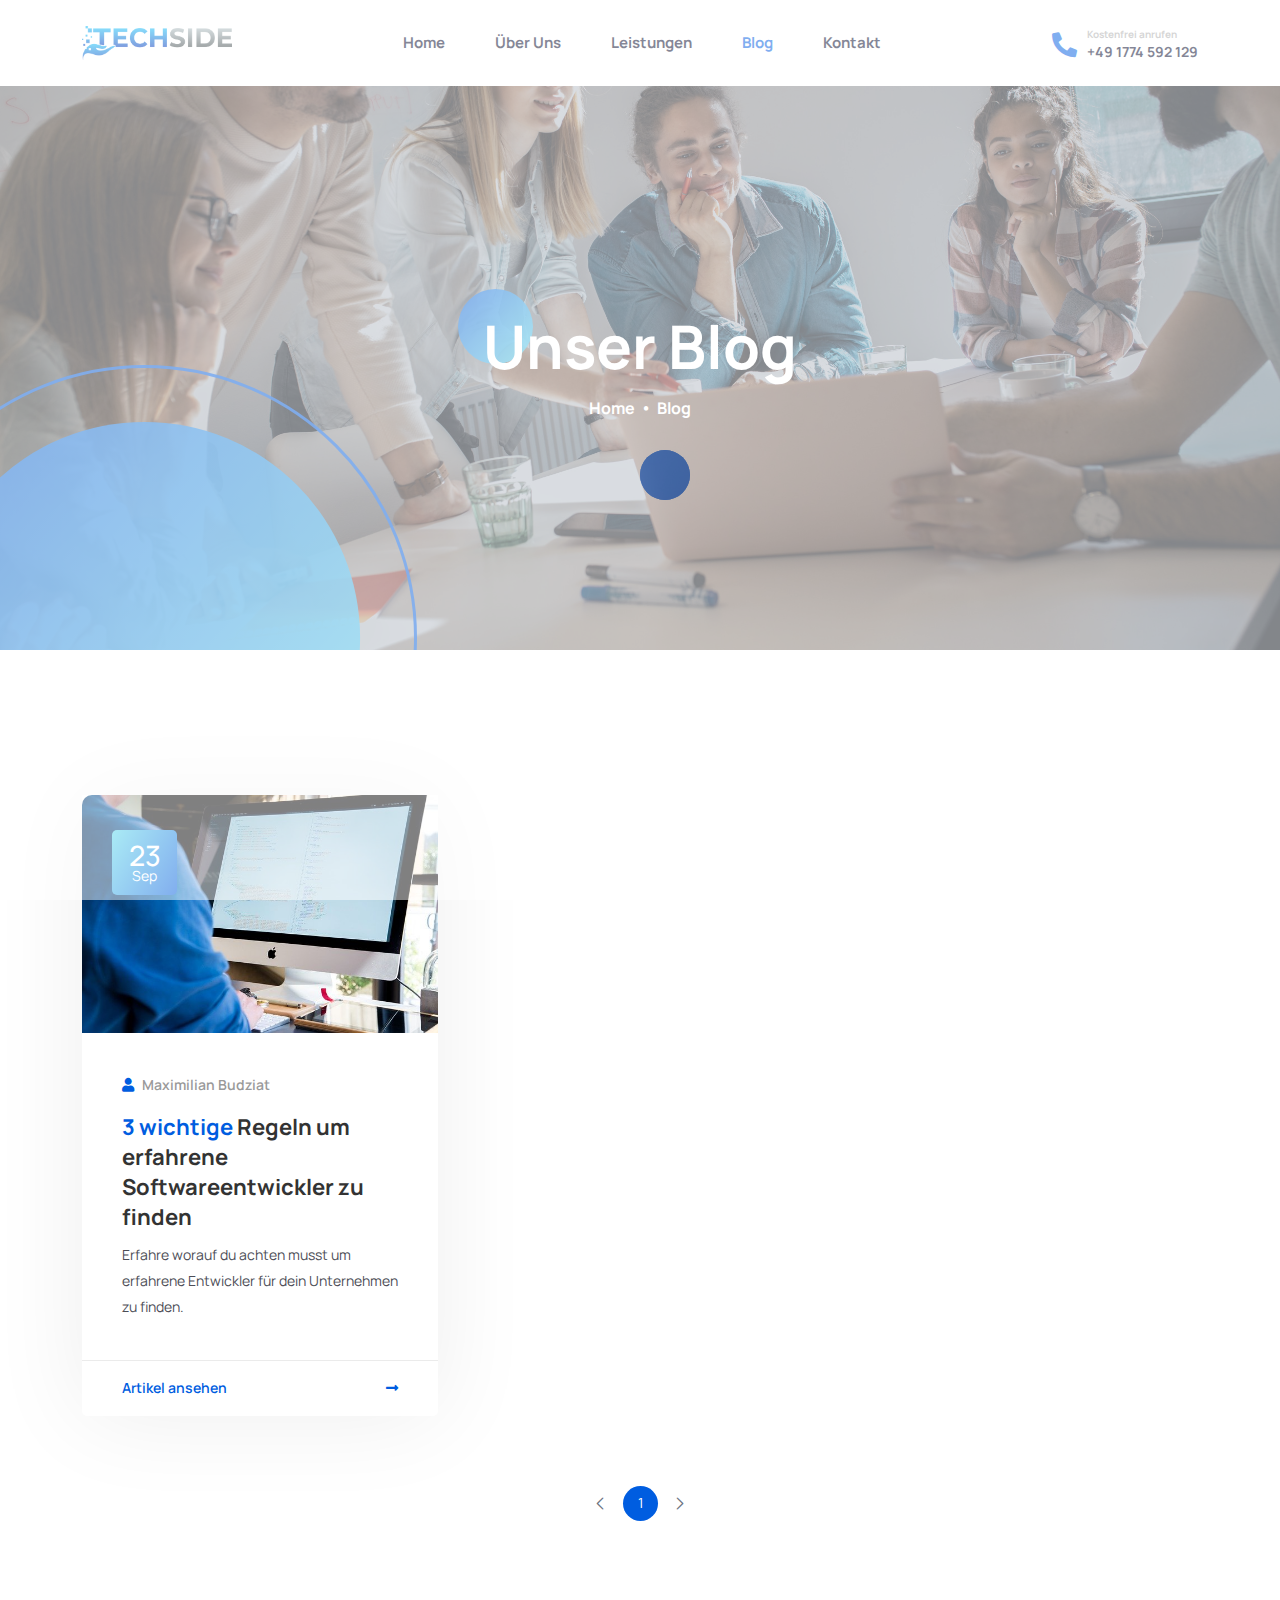
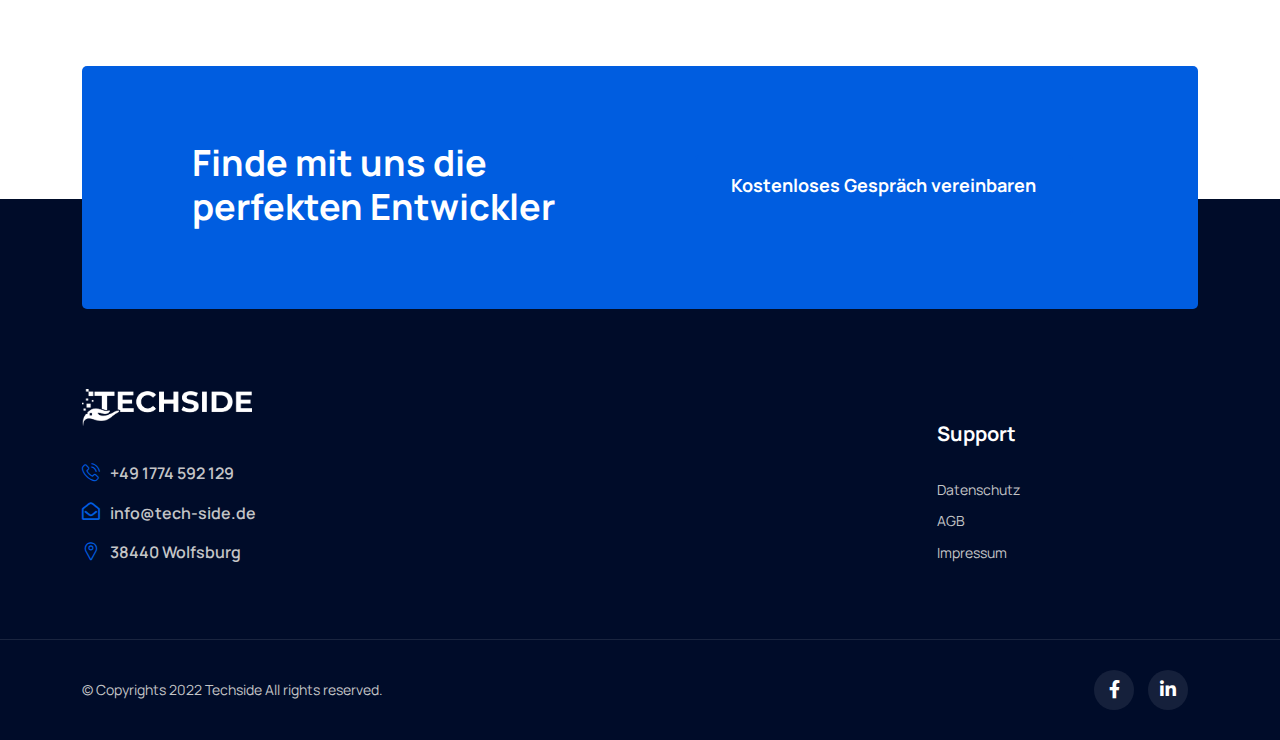
==== blog.html @ 286a384b "upload new files" ====
<!DOCTYPE html>
<html class="no-js" lang="en">
  <head>
    <meta charset="utf-8" />
    <meta http-equiv="x-ua-compatible" content="ie=edge" />
    <title>Techside - Wir vermitteln IT Fachkräfte</title>
    <meta name="robots" content="noindex, follow" />
    <meta name="description" content="" />
    <meta
      name="viewport"
      content="width=device-width, initial-scale=1, shrink-to-fit=no"
    />
    <!-- Favicon -->
    <link
      rel="shortcut icon"
      type="image/x-icon"
      href="assets/images/logo-favicon/favicon/favicon-32x32.png"
    />

    <!-- CSS
	============================================ -->

    <!-- Icon Font CSS -->
    <link rel="stylesheet" href="assets/css/plugins/all.min.css" />
    <link rel="stylesheet" href="assets/css/plugins/flaticon.css" />

    <!-- Plugins CSS -->
    <link rel="stylesheet" href="assets/css/plugins/bootstrap.min.css" />
    <link rel="stylesheet" href="assets/css/plugins/swiper-bundle.min.css" />
    <link rel="stylesheet" href="assets/css/plugins/aos.css" />
    <link rel="stylesheet" href="assets/css/plugins/magnific-popup.css" />

    <!-- Main Style CSS -->
    <link rel="stylesheet" href="assets/css/style.css" />

    <!--====== Use the minified version files listed below for better performance and remove the files listed above ======-->
    <!-- <link rel="stylesheet" href="assets/css/vendor/plugins.min.css">
    <link rel="stylesheet" href="assets/css/style.min.css"> -->
  </head>
  <body>
    <div class="main-wrapper">
      <!-- Preloader start -->
      <div id="preloader">
        <div class="preloader">
          <span></span>
          <span></span>
        </div>
      </div>
      <!-- Preloader End -->
      <!-- Header Start  -->
      <div id="header" class="section header-section transparent-header">
        <div class="container">
          <!-- Header Wrap Start  -->
          <div class="header-wrap">
            <div class="header-logo">
              <a href="index.html"
                ><img
                  src="assets/images/logo-favicon/Transparent background 1.png"
                  alt=""
              /></a>
            </div>

            <div class="header-menu d-none d-lg-block">
              <ul class="main-menu">
                <li>
                  <a href="index.html">Home</a>
                </li>
                <li>
                  <a href="index.html#about-us">Über uns</a>
                </li>
                <li>
                  <a href="index.html#work">Leistungen</a>
                </li>
                <li class="active-menu">
                  <a href="blog.html">Blog</a>
                </li>
                <li><a href="contact.html">Kontakt</a></li>
              </ul>
            </div>

            <!-- Header Meta Start -->
            <div class="header-meta">
              <!-- Header Info Start -->
              <div class="header-info d-none d-md-flex">
                <div class="info-icon">
                  <i class="fas fa-phone-alt"></i>
                </div>
                <div class="info-text">
                  <span>Kostenfrei anrufen</span>
                  <span class="number"
                    ><a href="tel:+491774592129">+49 1774 592 129</a></span
                  >
                </div>
              </div>
              <!-- Header Info End -->

              <!-- Header Toggle Start -->
              <div class="header-toggle d-lg-none">
                <button
                  data-bs-toggle="offcanvas"
                  data-bs-target="#offcanvasExample"
                >
                  <span></span>
                  <span></span>
                  <span></span>
                </button>
              </div>
              <!-- Header Toggle End -->
            </div>
            <!-- Header Meta End  -->
          </div>
          <!-- Header Wrap End  -->
        </div>
      </div>
      <!-- Header End -->

      <!-- Offcanvas Start-->
      <div class="offcanvas offcanvas-start" id="offcanvasExample">
        <div class="offcanvas-header">
          <!-- Offcanvas Logo Start -->
          <div class="offcanvas-logo">
            <a href="index.html"
              ><img
                src="assets/images/logo-favicon/Transparent background 2.png"
                alt=""
            /></a>
          </div>
          <!-- Offcanvas Logo End -->
          <button type="button" class="close-btn" data-bs-dismiss="offcanvas">
            <i class="flaticon-close"></i>
          </button>
        </div>

        <!-- Offcanvas Body Start -->
        <div class="offcanvas-body">
          <div class="offcanvas-menu">
            <ul class="main-menu">
              <li class="active-menu">
                <a href="#home">Home</a>
              </li>
              <li>
                <a href="#about-us">Über uns</a>
              </li>
              <li>
                <a href="#work">Leistungen</a>
              </li>
              <li>
                <a href="blog.html">Blog</a>
              </li>
              <li>
                <a href="contact.html">Kontakt</a>
              </li>
            </ul>
          </div>
        </div>
        <!-- Offcanvas Body End -->
      </div>
      <!-- Offcanvas End -->

      <!-- Page Banner Start -->
      <div
        class="section page-banner-section"
        style="background-image: url(assets/images/blog.jpeg)"
      >
        <div class="shape-2"></div>
        <div class="container">
          <div class="page-banner-wrap">
            <div class="row">
              <div class="col-lg-12">
                <!-- Page Banner Content Start -->
                <div class="page-banner text-center">
                  <h2 class="title">Unser Blog</h2>
                  <ul class="breadcrumb justify-content-center">
                    <li class="breadcrumb-item">
                      <a href="index.html">Home</a>
                    </li>
                    <li class="breadcrumb-item active" aria-current="page">
                      Blog
                    </li>
                  </ul>
                </div>
                <!-- Page Banner Content End -->
              </div>
            </div>
          </div>
        </div>
      </div>
      <!-- Page Banner End -->

      <!-- Blog Start -->
      <div class="section blog-section section-padding">
        <div class="container" id="blog-container">
          <!-- Blog Grid Wrap Start -->
          <div class="blog-grid-wrap">
            <div class="row">
              <div class="col-lg-4 col-md-6">
                <!-- Single Blog Start -->
                <div class="single-blog">
                  <div class="blog-img">
                    <a href="./blog/3-wichtige-regeln.html"
                      ><img src="assets/images/blog/coder.jpg" alt=""
                    /></a>
                    <div class="top-meta">
                      <span class="date"><span>23</span>Sep</span>
                    </div>
                  </div>
                  <div class="blog-content">
                    <div class="blog-meta">
                      <span
                        ><i class="fas fa-user"></i>
                        <a href="#">Maximilian Budziat</a></span
                      >
                    </div>
                    <h3 class="title">
                      <a href="./blog/3-wichtige-regeln.html"
                        ><span style="color: #005de0">3 wichtige</span> Regeln
                        um erfahrene Softwareentwickler zu finden</a
                      >
                    </h3>
                    <p>
                      Erfahre worauf du achten musst um erfahrene Entwickler für
                      dein Unternehmen zu finden.
                    </p>
                  </div>
                  <div class="blog-btn">
                    <a class="blog-btn-link" href="./blog/3-wichtige-regeln.html"
                      >Artikel ansehen
                      <i class="fas fa-long-arrow-alt-right"></i
                    ></a>
                  </div>
                </div>
                <!-- Single Blog End -->
              </div>
              <div class="col-lg-4 col-md-6">
                <!-- Single Blog Start -->
                <div class="single-blog">
                  <!-- <div class="blog-img">
                    <a href="blog-details.html"
                      ><img
                        src="assets/images/blog/vertragskündigung.jpg"
                        alt=""
                    /></a>
                    <div class="top-meta">
                      <span class="date"><span>25</span>Sep</span>
                    </div>
                  </div>
                  <div class="blog-content">
                    <div class="blog-meta">
                      <span
                        ><i class="fas fa-user"></i>
                        <a href="#">Maximilian Budziat</a></span
                      >
                    </div>
                    <h3 class="title">
                      <a href="blog-details.html"
                        >Wieso kündigen Softwareentwickler so häufig ?</a
                      >
                    </h3>
                    <p>
                      Welche Gründe stecken dahinter, dass Entwickler so häufig
                      schon nach wenigen Jahren wieder kündigen.
                    </p>
                  </div>
                  <div class="blog-btn">
                    <a class="blog-btn-link" href="blog-details.html"
                      >Artikel ansehen
                      <i class="fas fa-long-arrow-alt-right"></i
                    ></a>
                  </div> -->
                </div>
                <!-- Single Blog End -->
              </div>
              <div class="col-lg-4 col-md-6">
                <!-- Single Blog Start -->
                <div class="single-blog">
                  <!-- <div class="blog-img">
                    <a href="blog-details.html"
                      ><img
                        src="assets/images/blog/personalvermittler.jpg"
                        alt=""
                    /></a>
                    <div class="top-meta">
                      <span class="date"><span>25</span>Sep</span>
                    </div>
                  </div>
                  <div class="blog-content">
                    <div class="blog-meta">
                      <span
                        ><i class="fas fa-user"></i>
                        <a href="#">Maximilian Budziat</a></span
                      >
                    </div>
                    <h3 class="title">
                      <a href="blog-details.html"
                        >Welche Vorteile bieten Personalvermittler ?</a
                      >
                    </h3>
                    <p>
                      Erfahre warum Personalvermittler, oder auch Headhunter
                      immer beliebter werden und welche Vorteile sie bieten.
                    </p>
                  </div>
                  <div class="blog-btn">
                    <a class="blog-btn-link" href="blog-details.html"
                      >Artikel ansehen
                      <i class="fas fa-long-arrow-alt-right"></i
                    ></a>
                  </div> -->
                </div>
                <!-- Single Blog End -->
              </div>
            </div>

            <!-- Techmax Pagination Start -->
            <div class="techmax-pagination">
              <ul class="pagination justify-content-center">
                <li class="page-item disabled">
                  <span class="page-link"><i class="flaticon-back"></i></span>
                </li>
                <li class="page-item active">
                  <a class="page-link" href="#">1</a>
                </li>
                <!-- <li class="page-item" aria-current="page">
                  <span class="page-link">2</span>
                </li>
                <li class="page-item"><a class="page-link" href="#">3</a></li> -->
                <li class="page-item">
                  <a class="page-link" href="#"
                    ><i class="flaticon-next"></i
                  ></a>
                </li>
              </ul>
            </div>
            <!-- Techmax Pagination End -->
          </div>
          <!-- Blog Grid Wrap End -->
        </div>
      </div>
      <!-- Blog End -->

      <!-- Cta Start -->
      <div class="section cta-section">
        <div class="container">
          <div
            class="cta-wrap"
            style="background-image: url(assets/images/bg/cta-bg.jpg)"
          >
            <div class="row align-items-center">
              <div class="col-lg-6">
                <!-- Cta Left Start -->
                <div class="cta-left">
                  <h2 class="title">Finde mit uns die perfekten Entwickler</h2>
                </div>
                <!-- Cta Left End -->
              </div>
              <div class="col-lg-6">
                <!-- Cta Right Start -->
                <div class="cta-right">
                  <a class="btn" href="./contact.html"
                    >Kostenloses Gespräch vereinbaren</a
                  >
                </div>
                <!-- Cta Right End -->
              </div>
            </div>
          </div>
        </div>
      </div>
      <!-- Cta End -->

      <!-- Footer Section Start -->
      <div
        class="section footer-section"
        style="background-image: url(assets/images/bg/footer-bg.jpg)"
      >
        <div class="container">
          <!-- Footer Widget Wrap Start -->
          <div class="footer-widget-wrap">
            <div class="row">
              <div class="col-lg-3 col-sm-6">
                <!-- Footer Widget Start -->
                <div class="footer-widget-about">
                  <a class="footer-logo" href="index.html"
                    ><img
                      src="assets/images/logo-favicon/Transparent background 2.png"
                      alt="Logo"
                  /></a>
                  <div class="widget-info">
                    <ul>
                      <li>
                        <div class="info-icon">
                          <i class="flaticon-phone-call"></i>
                        </div>
                        <div class="info-text">
                          <span
                            ><a href="tel:+491774592129"
                              >+49 1774 592 129</a
                            ></span
                          >
                        </div>
                      </li>
                      <li>
                        <div class="info-icon">
                          <i class="far fa-envelope-open"></i>
                        </div>
                        <div class="info-text">
                          <span
                            ><a href="mailto:info@tech-side.de"
                              >info@tech-side.de</a
                            ></span
                          >
                        </div>
                      </li>
                      <li>
                        <div class="info-icon">
                          <i class="flaticon-pin"></i>
                        </div>
                        <div class="info-text">
                          <span>38440 Wolfsburg</span>
                        </div>
                      </li>
                    </ul>
                  </div>
                </div>
                <!-- Footer Widget End -->
              </div>
              <div class="col-lg-3 col-sm-6">
                <!-- Footer Widget Start -->

                <!-- Footer Widget End -->
              </div>
              <div class="col-lg-3 col-sm-6">
                <!-- Footer Widget Start -->

                <!-- Footer Widget End -->
              </div>
              <div class="col-lg-3 col-sm-6">
                <!-- Footer Widget Start -->
                <div class="footer-widget">
                  <h4 class="footer-widget-title">Support</h4>

                  <div class="widget-link">
                    <ul class="link">
                      <li><a href="legal.html">Datenschutz</a></li>
                      <li><a href="legal.html">AGB</a></li>
                      <li><a href="legal.html">Impressum</a></li>
                    </ul>
                  </div>
                </div>
                <!-- Footer Widget End -->
              </div>
            </div>
          </div>
          <!-- Footer Widget Wrap End -->
        </div>

        <!-- Footer Copyright Start -->
        <div class="footer-copyright-area">
          <div class="container">
            <div class="footer-copyright-wrap">
              <div class="row align-items-center">
                <div class="col-lg-6 col-md-6">
                  <!-- Footer Copyright Text Start -->
                  <div class="copyright-text">
                    <p>© Copyrights 2022 Techside All rights reserved.</p>
                  </div>
                  <!-- Footer Copyright Text End -->
                </div>
                <div class="col-lg-6 col-md-6">
                  <!-- Footer Copyright Social Start -->
                  <div class="copyright-social">
                    <ul class="social">
                      <li>
                        <a href="#"><i class="fab fa-facebook-f"></i></a>
                      </li>
                      <li>
                        <a href="#"><i class="fab fa-linkedin-in"></i></a>
                      </li>
                    </ul>
                  </div>
                  <!-- Footer Copyright Social End -->
                </div>
              </div>
            </div>
          </div>
        </div>
        <!-- Footer Copyright End -->
      </div>
      <!-- Footer Section End -->

      <!-- back to top start -->
      <div class="progress-wrap">
        <svg
          class="progress-circle svg-content"
          width="100%"
          height="100%"
          viewBox="-1 -1 102 102"
        >
          <path d="M50,1 a49,49 0 0,1 0,98 a49,49 0 0,1 0,-98" />
        </svg>
      </div>
      <!-- back to top end -->
    </div>

    <!-- JS
    ============================================ -->
    <script src="assets/js/vendor/jquery-1.12.4.min.js"></script>
    <script src="assets/js/vendor/modernizr-3.11.2.min.js"></script>

    <!-- Bootstrap JS -->
    <script src="assets/js/plugins/popper.min.js"></script>
    <script src="assets/js/plugins/bootstrap.min.js"></script>

    <!-- Plugins JS -->
    <script src="assets/js/plugins/swiper-bundle.min.js"></script>
    <script src="assets/js/plugins/aos.js"></script>
    <script src="assets/js/plugins/waypoints.min.js"></script>
    <script src="assets/js/plugins/back-to-top.js"></script>
    <script src="assets/js/plugins/jquery.counterup.min.js"></script>
    <script src="assets/js/plugins/appear.min.js"></script>
    <script src="assets/js/plugins/jquery.magnific-popup.min.js"></script>

    <!-------Own Javascript files-->
    <script src="assets/js/blog/change-view.js"></script>
    <script src="assets/js/blog/posts.js"></script>

    <!--====== Use the minified version files listed below for better performance and remove the files listed above ======-->

    <!-- Main JS -->
    <script src="assets/js/main.js"></script>
  </body>
</html>
---- assets/css/plugins/flaticon.css ----
@font-face {
    font-family: "flaticon";
    src: url("../../fonts/flaticon.ttf?9da6da3c6ae6f38ca4698081ef934ea0") format("truetype"),
url("../../fonts/flaticon.woff?9da6da3c6ae6f38ca4698081ef934ea0") format("woff"),
url("../../fonts/flaticon.woff2?9da6da3c6ae6f38ca4698081ef934ea0") format("woff2"),
url("../../fonts/flaticon.eot?9da6da3c6ae6f38ca4698081ef934ea0#iefix") format("embedded-opentype"),
url("../../fonts/flaticon.svg?9da6da3c6ae6f38ca4698081ef934ea0#flaticon") format("svg");
}


i[class^="flaticon-"]:before, i[class*=" flaticon-"]:before {
    font-family: flaticon !important;
    font-style: normal;
    font-weight: normal !important;
    font-variant: normal;
    text-transform: none;
    line-height: 1;
    -webkit-font-smoothing: antialiased;
    -moz-osx-font-smoothing: grayscale;
}


.flaticon-like:before { content: "\f100"; }
.flaticon-menu:before { content: "\f101"; }
.flaticon-loupe:before { content: "\f102"; }
.flaticon-shopping-basket:before { content: "\f103"; }
.flaticon-location-pin:before { content: "\f104"; }
.flaticon-send:before { content: "\f105"; }
.flaticon-right-arrow:before { content: "\f106"; }
.flaticon-left-arrow:before { content: "\f107"; }
.flaticon-left-arrow-1:before { content: "\f108"; }
.flaticon-right-arrow-1:before { content: "\f109"; }
.flaticon-youtube:before { content: "\f10a"; }
.flaticon-vegetable:before { content: "\f10b"; }
.flaticon-water-bottle:before { content: "\f10c"; }
.flaticon-healthcare:before { content: "\f10d"; }
.flaticon-mortarboard:before { content: "\f10e"; }
.flaticon-atoms:before { content: "\f10f"; }
.flaticon-maternity:before { content: "\f110"; }
.flaticon-plus:before { content: "\f111"; }
.flaticon-supermarket-gift:before { content: "\f112"; }
.flaticon-gift:before { content: "\f113"; }
.flaticon-play:before { content: "\f114"; }
.flaticon-right-quote:before { content: "\f115"; }
.flaticon-user:before { content: "\f116"; }
.flaticon-user-1:before { content: "\f117"; }
.flaticon-set-square:before { content: "\f118"; }
.flaticon-bell:before { content: "\f119"; }
.flaticon-book:before { content: "\f11a"; }
.flaticon-dollar-currency-symbol:before { content: "\f11b"; }
.flaticon-right-arrow-2:before { content: "\f11c"; }
.flaticon-wall-clock:before { content: "\f11d"; }
.flaticon-folder:before { content: "\f11e"; }
.flaticon-email:before { content: "\f11f"; }
.flaticon-startup:before { content: "\f120"; }
.flaticon-diamond:before { content: "\f121"; }
.flaticon-gift-1:before { content: "\f122"; }
.flaticon-call:before { content: "\f123"; }
.flaticon-shopping-bag:before { content: "\f124"; }
.flaticon-idea:before { content: "\f125"; }
.flaticon-idea-1:before { content: "\f126"; }
.flaticon-target:before { content: "\f127"; }
.flaticon-bar-chart:before { content: "\f128"; }
.flaticon-fitness:before { content: "\f129"; }
.flaticon-healthy-food:before { content: "\f12a"; }
.flaticon-dumbbell:before { content: "\f12b"; }
.flaticon-play-button:before { content: "\f12c"; }
.flaticon-plus-1:before { content: "\f12d"; }
.flaticon-add:before { content: "\f12e"; }
.flaticon-left-quote:before { content: "\f12f"; }
.flaticon-right-quote-1:before { content: "\f130"; }
.flaticon-checked:before { content: "\f131"; }
.flaticon-check:before { content: "\f132"; }
.flaticon-tick:before { content: "\f133"; }
.flaticon-like-1:before { content: "\f134"; }
.flaticon-like-2:before { content: "\f135"; }
.flaticon-heart:before { content: "\f136"; }
.flaticon-quote-left:before { content: "\f137"; }
.flaticon-link:before { content: "\f138"; }
.flaticon-worldwide:before { content: "\f139"; }
.flaticon-edit:before { content: "\f13a"; }
.flaticon-star:before { content: "\f13b"; }
.flaticon-star-1:before { content: "\f13c"; }
.flaticon-copy:before { content: "\f13d"; }
.flaticon-book-1:before { content: "\f13e"; }
.flaticon-settings:before { content: "\f13f"; }
.flaticon-calendar:before { content: "\f140"; }
.flaticon-price-tag:before { content: "\f141"; }
.flaticon-edit-file:before { content: "\f142"; }
.flaticon-bell-1:before { content: "\f143"; }
.flaticon-padlock:before { content: "\f144"; }
.flaticon-house:before { content: "\f145"; }
.flaticon-chat:before { content: "\f146"; }
.flaticon-attachment:before { content: "\f147"; }
.flaticon-upload:before { content: "\f148"; }
.flaticon-file:before { content: "\f149"; }
.flaticon-shield:before { content: "\f14a"; }
.flaticon-share:before { content: "\f14b"; }
.flaticon-black-circle:before { content: "\f14c"; }
.flaticon-close:before { content: "\f14d"; }
.flaticon-close-1:before { content: "\f14e"; }
.flaticon-credit-card:before { content: "\f14f"; }
.flaticon-phone-call:before { content: "\f150"; }
.flaticon-pin:before { content: "\f151"; }
.flaticon-shopping-cart:before { content: "\f152"; }
.flaticon-shopping-cart-1:before { content: "\f153"; }
.flaticon-right-arrow-3:before { content: "\f154"; }
.flaticon-left-arrow-2:before { content: "\f155"; }
.flaticon-user-2:before { content: "\f156"; }
.flaticon-avatar:before { content: "\f157"; }
.flaticon-straight-quotes:before { content: "\f158"; }
.flaticon-heart-1:before { content: "\f159"; }
.flaticon-settings-1:before { content: "\f15a"; }
.flaticon-profits:before { content: "\f15b"; }
.flaticon-graph:before { content: "\f15c"; }
.flaticon-graph-1:before { content: "\f15d"; }
.flaticon-graph-2:before { content: "\f15e"; }
.flaticon-graphics-scale:before { content: "\f15f"; }
.flaticon-bar-chart-1:before { content: "\f160"; }
.flaticon-update:before { content: "\f161"; }
.flaticon-unlock:before { content: "\f162"; }
.flaticon-padlock-1:before { content: "\f163"; }
.flaticon-question:before { content: "\f164"; }
.flaticon-help:before { content: "\f165"; }
.flaticon-task:before { content: "\f166"; }
.flaticon-copy-file:before { content: "\f167"; }
.flaticon-google-docs:before { content: "\f168"; }
.flaticon-english-language:before { content: "\f169"; }
.flaticon-translate:before { content: "\f16a"; }
.flaticon-upload-1:before { content: "\f16b"; }
.flaticon-download:before { content: "\f16c"; }
.flaticon-back:before { content: "\f16d"; }
.flaticon-next:before { content: "\f16e"; }
.flaticon-delete:before { content: "\f16f"; }
.flaticon-horizontal-line-remove-button:before { content: "\f170"; }
.flaticon-online-learning:before { content: "\f171"; }
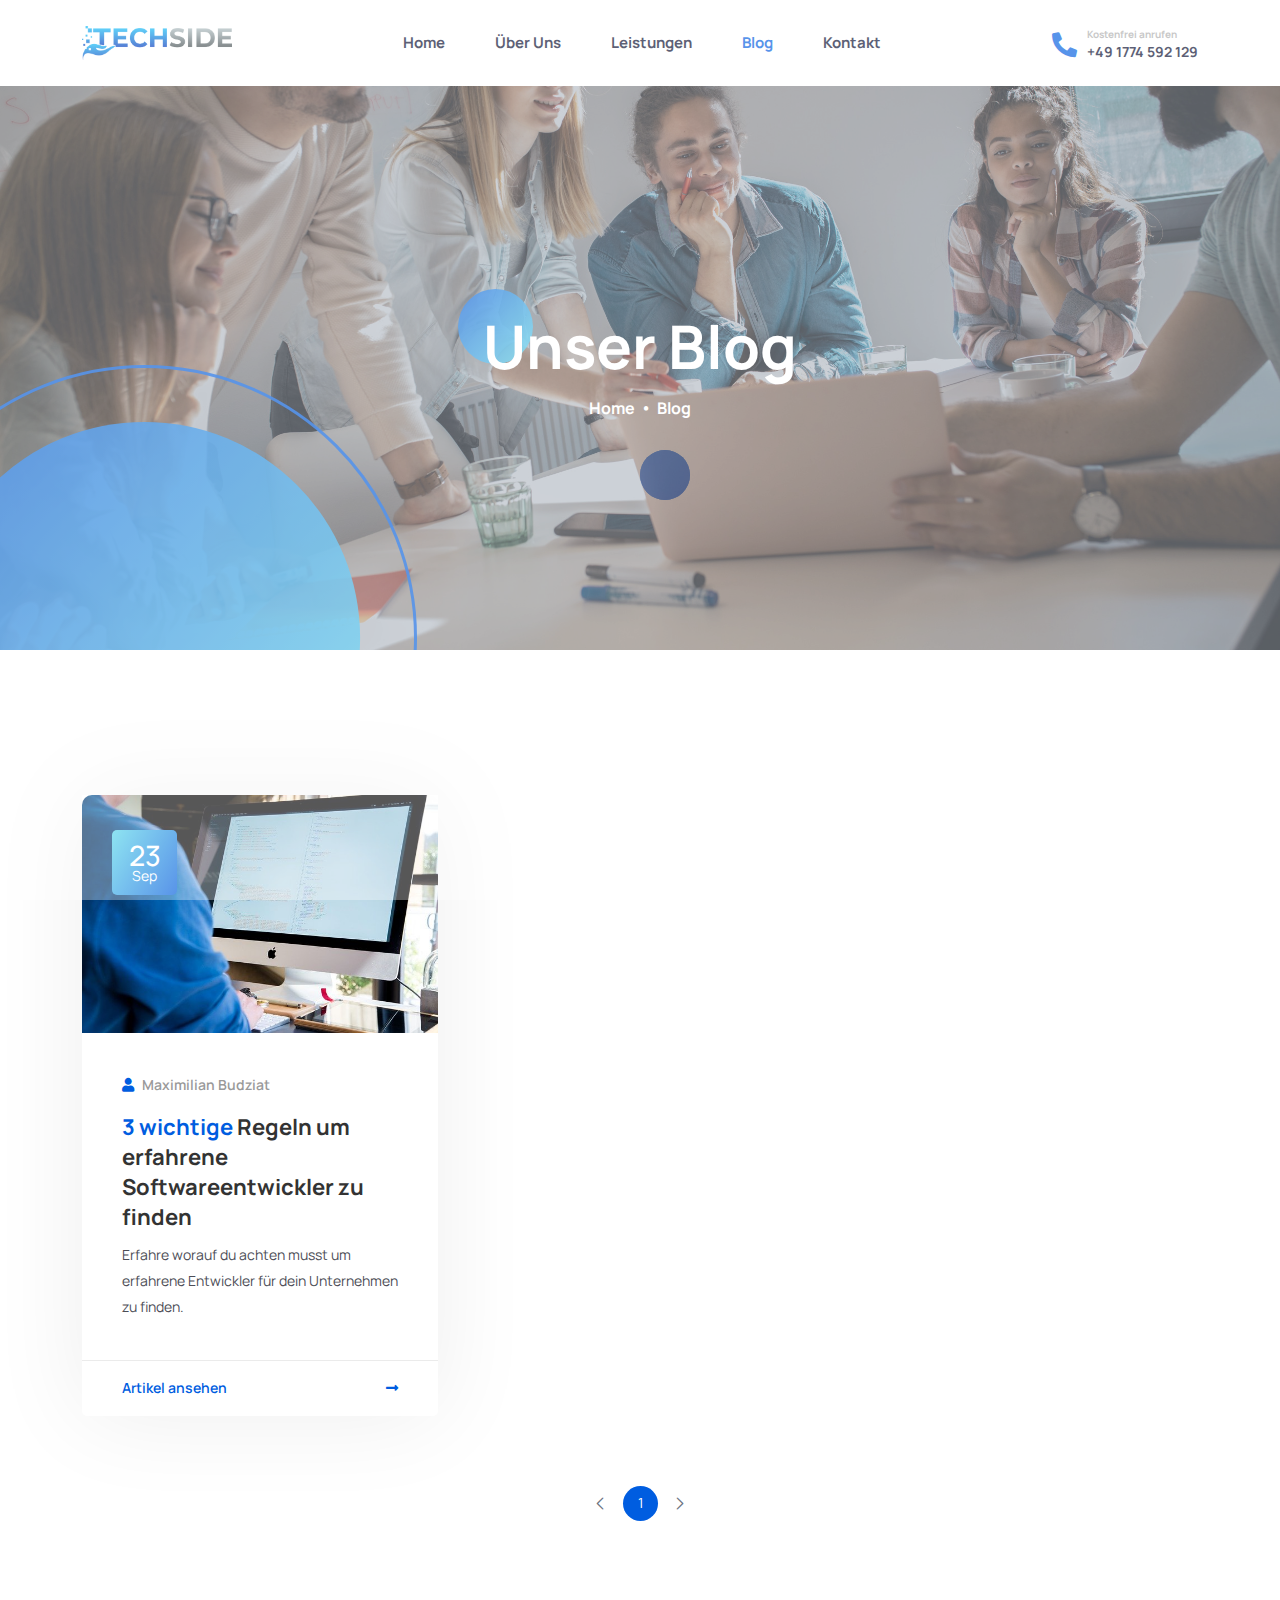
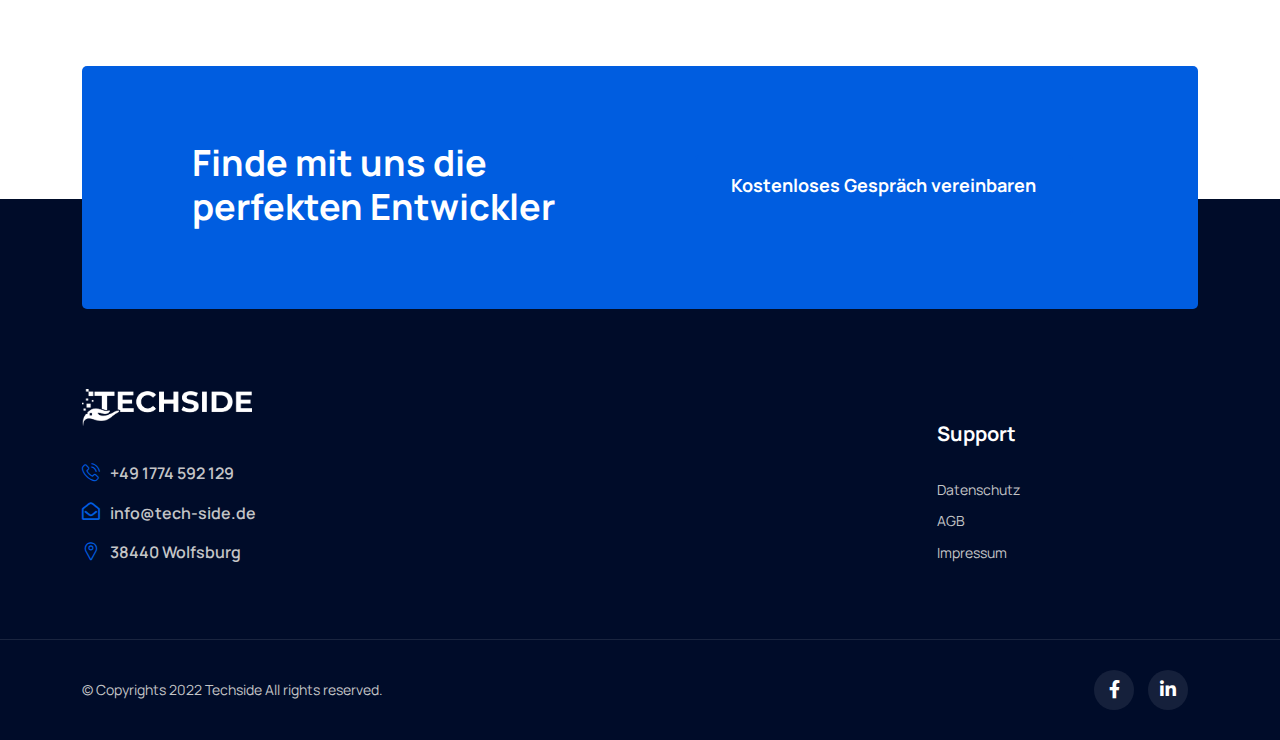
==== commit 142f1812: "change dead links and made some text improvements" ====
--- a/blog.html
+++ b/blog.html
@@ -1,10 +1,9 @@
 <!DOCTYPE html>
-<html class="no-js" lang="en">
+<html class="no-js" lang="de">
   <head>
     <meta charset="utf-8" />
     <meta http-equiv="x-ua-compatible" content="ie=edge" />
-    <title>Techside - Wir vermitteln IT Fachkräfte</title>
-    <meta name="robots" content="noindex, follow" />
+    <title>Techside - Wie findest du geeignete Entwickler</title>
     <meta name="description" content="" />
     <meta
       name="viewport"
@@ -136,13 +135,13 @@
           <div class="offcanvas-menu">
             <ul class="main-menu">
               <li class="active-menu">
-                <a href="#home">Home</a>
+                <a href="index.html#home">Home</a>
               </li>
               <li>
-                <a href="#about-us">Über uns</a>
+                <a href="index.html#about-us">Über uns</a>
               </li>
               <li>
-                <a href="#work">Leistungen</a>
+                <a href="index.html#work">Leistungen</a>
               </li>
               <li>
                 <a href="blog.html">Blog</a>
@@ -197,7 +196,7 @@
                 <!-- Single Blog Start -->
                 <div class="single-blog">
                   <div class="blog-img">
-                    <a href="./blog/3-wichtige-regeln.html"
+                    <a href="./articles/3-wichtige-regeln.html"
                       ><img src="assets/images/blog/coder.jpg" alt=""
                     /></a>
                     <div class="top-meta">
@@ -212,7 +211,7 @@
                       >
                     </div>
                     <h3 class="title">
-                      <a href="./blog/3-wichtige-regeln.html"
+                      <a href="./articles/3-wichtige-regeln.html"
                         ><span style="color: #005de0">3 wichtige</span> Regeln
                         um erfahrene Softwareentwickler zu finden</a
                       >
@@ -223,7 +222,9 @@
                     </p>
                   </div>
                   <div class="blog-btn">
-                    <a class="blog-btn-link" href="./blog/3-wichtige-regeln.html"
+                    <a
+                      class="blog-btn-link"
+                      href="./articles/3-wichtige-regeln.html"
                       >Artikel ansehen
                       <i class="fas fa-long-arrow-alt-right"></i
                     ></a>
@@ -471,10 +472,16 @@
                   <div class="copyright-social">
                     <ul class="social">
                       <li>
-                        <a href="#"><i class="fab fa-facebook-f"></i></a>
+                        <a
+                          href="https://www.facebook.com/profile.php?id=100085711039983"
+                          ><i class="fab fa-facebook-f"></i
+                        ></a>
                       </li>
                       <li>
-                        <a href="#"><i class="fab fa-linkedin-in"></i></a>
+                        <a
+                          href="https://www.linkedin.com/company/techside-solutions/"
+                          ><i class="fab fa-linkedin-in"></i
+                        ></a>
                       </li>
                     </ul>
                   </div>
@@ -520,13 +527,24 @@
     <script src="assets/js/plugins/appear.min.js"></script>
     <script src="assets/js/plugins/jquery.magnific-popup.min.js"></script>
 
-    <!-------Own Javascript files-->
-    <script src="assets/js/blog/change-view.js"></script>
-    <script src="assets/js/blog/posts.js"></script>
-
     <!--====== Use the minified version files listed below for better performance and remove the files listed above ======-->
 
     <!-- Main JS -->
     <script src="assets/js/main.js"></script>
+
+    <!-- Google tag (gtag.js) -->
+    <script
+      async
+      src="https://www.googletagmanager.com/gtag/js?id=G-MCMZV9BDMN"
+    ></script>
+    <script>
+      window.dataLayer = window.dataLayer || [];
+      function gtag() {
+        dataLayer.push(arguments);
+      }
+      gtag("js", new Date());
+
+      gtag("config", "G-MCMZV9BDMN");
+    </script>
   </body>
 </html>
